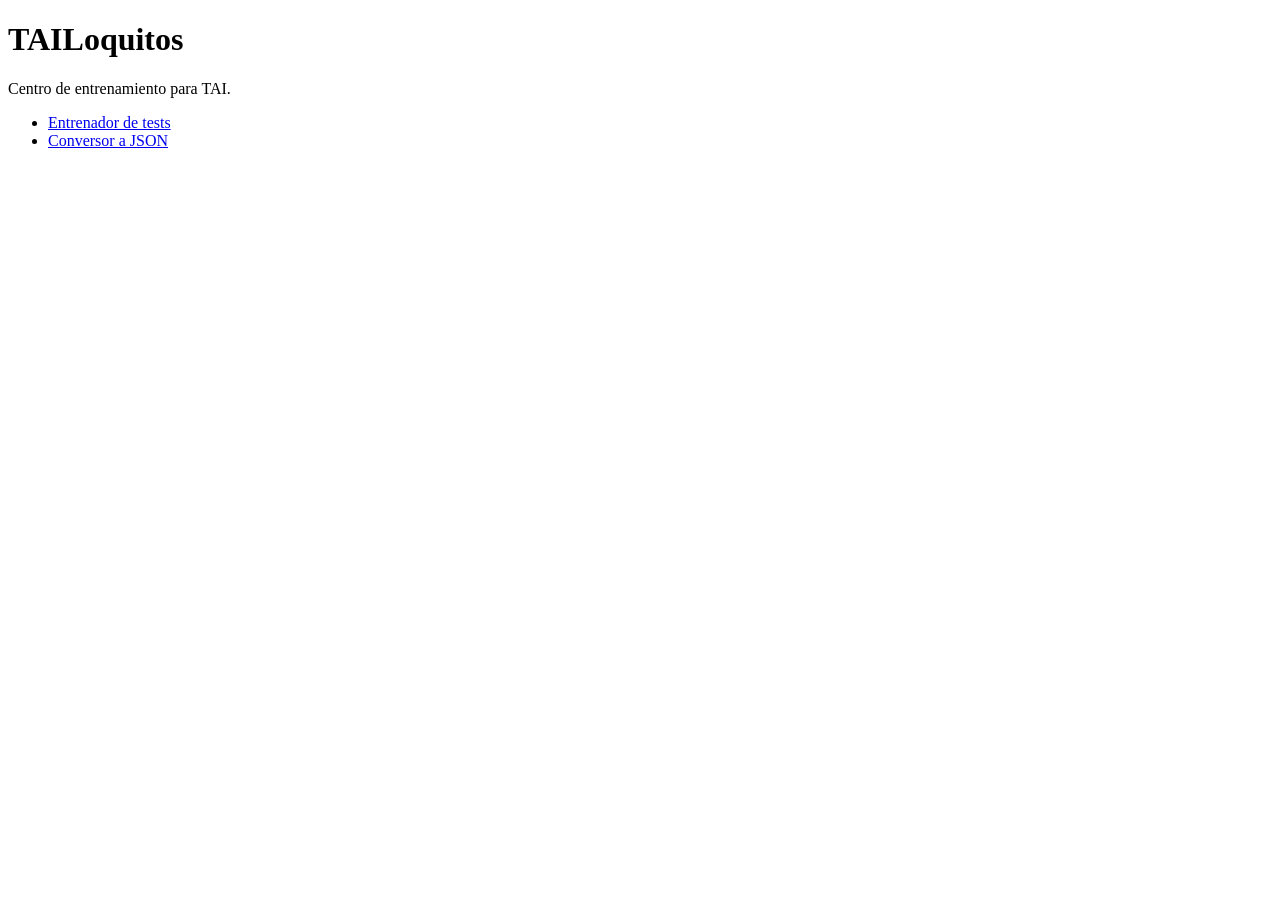
==== index.html @ bc34d842 "Crear estructura inicial de TAILoquitos" ====
<!DOCTYPE html>
<html lang="es">
<head>
  <meta charset="UTF-8">
  <title>TAILoquitos</title>
</head>
<body>
  <h1>TAILoquitos</h1>
  <p>Centro de entrenamiento para TAI.</p>

  <ul>
    <li><a href="herramientas/entrenador_tests.html">Entrenador de tests</a></li>
    <li><a href="herramientas/conversor_tests_json.html">Conversor a JSON</a></li>
  </ul>
</body>
</html>
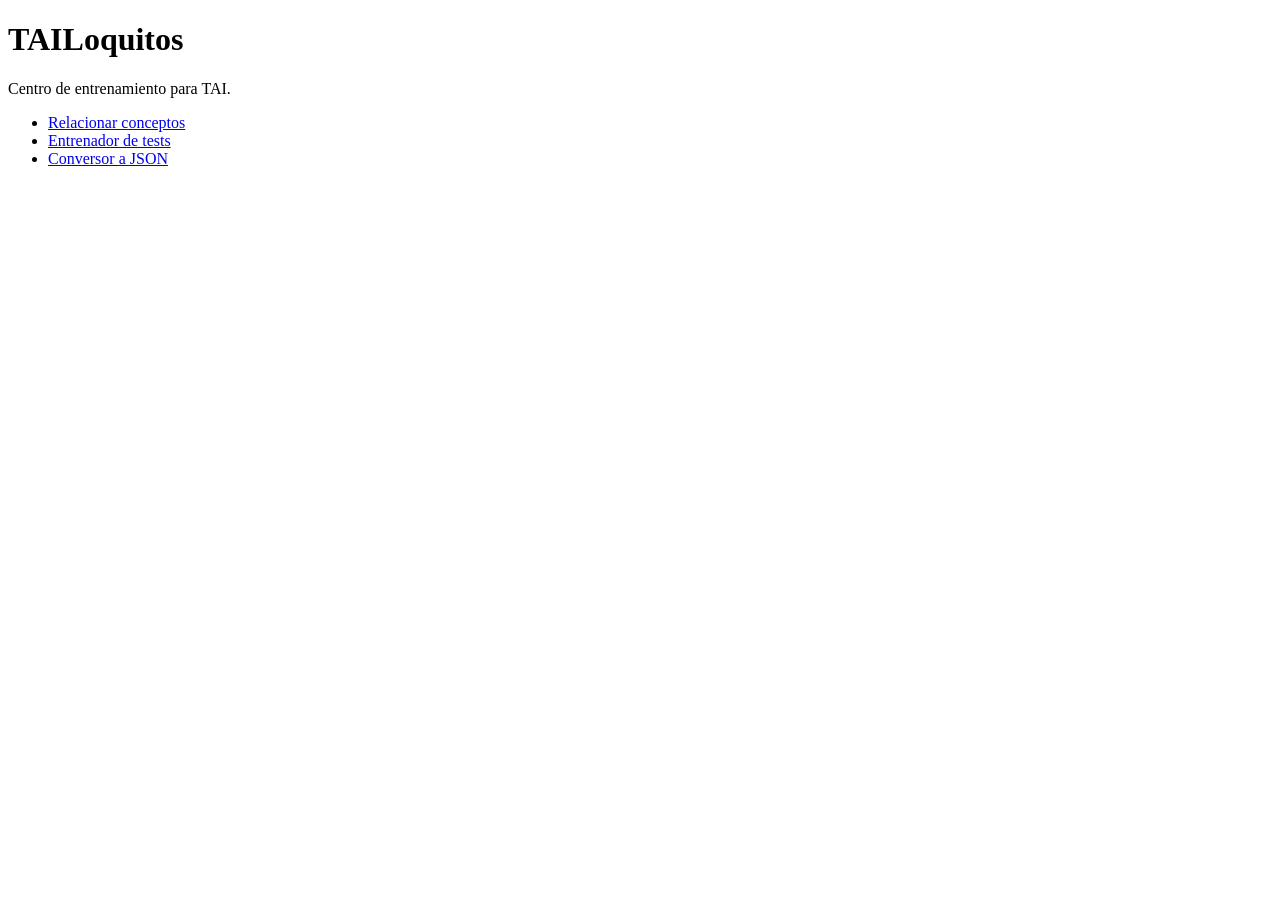
==== commit 1b7d7243: "editar index para meter enlace" ====
--- a/index.html
+++ b/index.html
@@ -9,6 +9,8 @@
   <p>Centro de entrenamiento para TAI.</p>
 
   <ul>
+    <li><a href="relacionar-conceptos.html">Relacionar conceptos</a></l>
+
     <li><a href="herramientas/entrenador_tests.html">Entrenador de tests</a></li>
     <li><a href="herramientas/conversor_tests_json.html">Conversor a JSON</a></li>
   </ul>
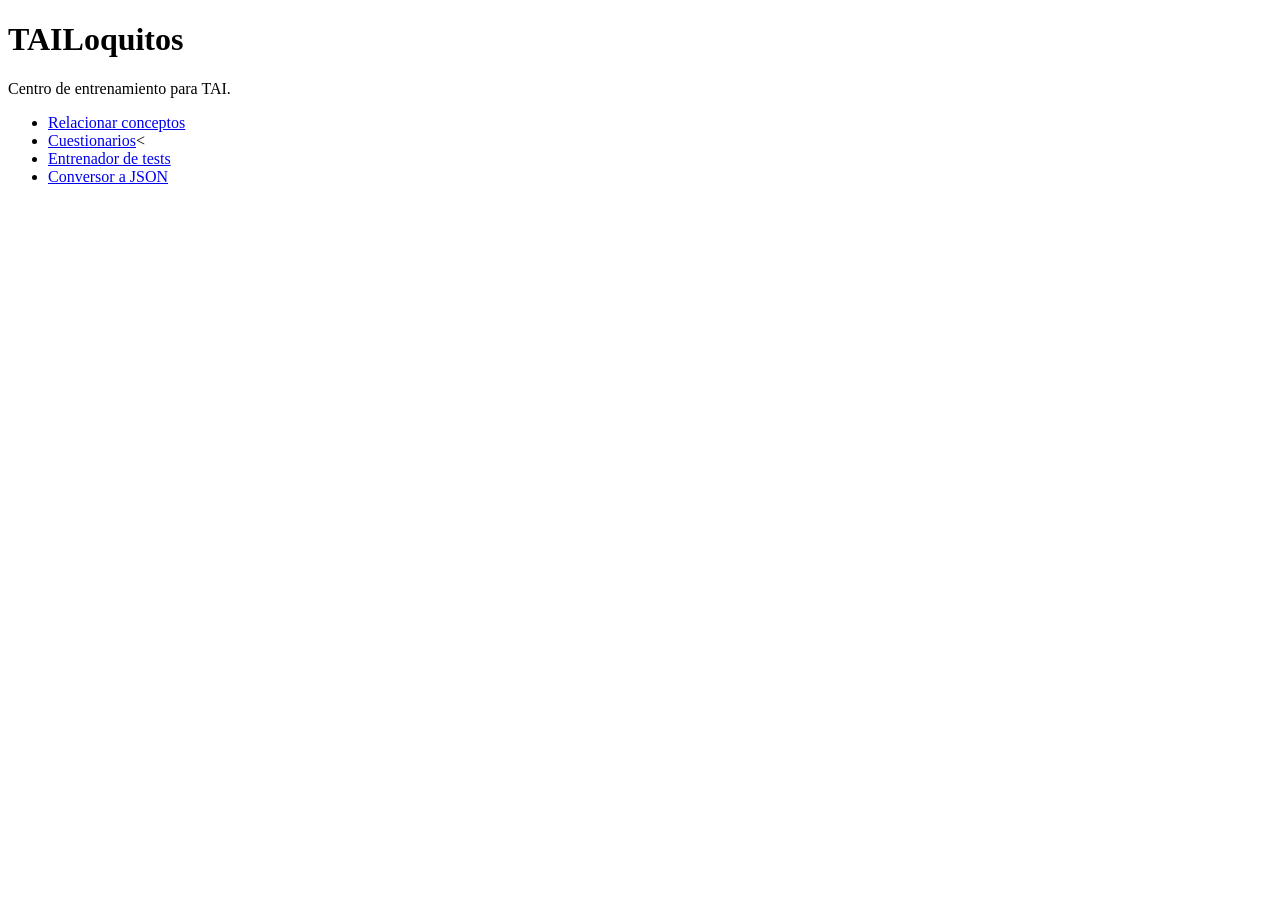
==== commit d818df7a: "añadir test" ====
--- a/index.html
+++ b/index.html
@@ -10,7 +10,7 @@
 
   <ul>
     <li><a href="relacionar-conceptos.html">Relacionar conceptos</a></l>
-
+    <li><a href="cuestionarios.html">Cuestionarios</a></l><
     <li><a href="herramientas/entrenador_tests.html">Entrenador de tests</a></li>
     <li><a href="herramientas/conversor_tests_json.html">Conversor a JSON</a></li>
   </ul>
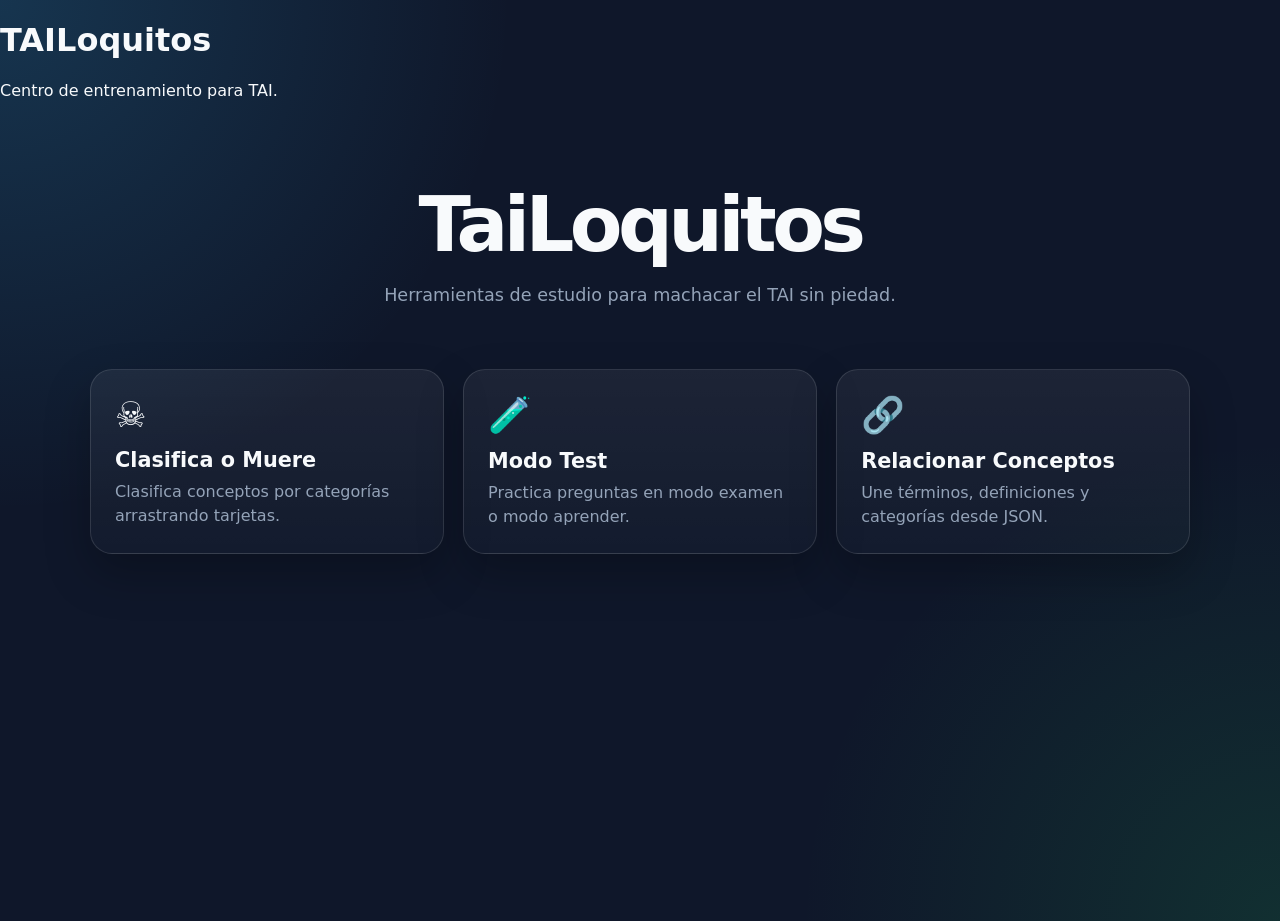
==== commit 85551d89: "cambiamos la presentacion completa" ====
--- a/index.html
+++ b/index.html
@@ -3,16 +3,50 @@
 <head>
   <meta charset="UTF-8">
   <title>TAILoquitos</title>
+<link rel="stylesheet" href="css/estilos.css">
 </head>
 <body>
   <h1>TAILoquitos</h1>
   <p>Centro de entrenamiento para TAI.</p>
+<!DOCTYPE html>
+<html lang="es">
+<head>
+  <meta charset="UTF-8">
+  <meta name="viewport" content="width=device-width, initial-scale=1.0">
+  <title>TaiLoquitos</title>
+  <link rel="stylesheet" href="css/estilos.css">
+</head>
+<body>
 
-  <ul>
-    <li><a href="relacionar-conceptos.html">Relacionar conceptos</a></l>
-    <li><a href="cuestionarios.html">Cuestionarios</a></l><
-    <li><a href="herramientas/entrenador_tests.html">Entrenador de tests</a></li>
-    <li><a href="herramientas/conversor_tests_json.html">Conversor a JSON</a></li>
-  </ul>
+  <header class="hero">
+    <h1>TaiLoquitos</h1>
+    <p>Herramientas de estudio para machacar el TAI sin piedad.</p>
+  </header>
+
+  <main class="contenedor">
+    <section class="grid-apps">
+
+      <a class="card-app" href="clasifica-o-muere.html">
+        <span class="emoji">☠️</span>
+        <h2>Clasifica o Muere</h2>
+        <p>Clasifica conceptos por categorías arrastrando tarjetas.</p>
+      </a>
+
+      <a class="card-app" href="cuestionarios.html">
+        <span class="emoji">🧪</span>
+        <h2>Modo Test</h2>
+        <p>Practica preguntas en modo examen o modo aprender.</p>
+      </a>
+
+      <a class="card-app" href="relacionar-conceptos.html">
+        <span class="emoji">🔗</span>
+        <h2>Relacionar Conceptos</h2>
+        <p>Une términos, definiciones y categorías desde JSON.</p>
+      </a>
+
+    </section>
+  </main>
+
 </body>
 </html>
+
--- a/css/estilos.css
+++ b/css/estilos.css
@@ -0,0 +1,100 @@
+:root {
+  --bg: #0f172a;
+  --card: #111827;
+  --card-hover: #1f2937;
+  --text: #f8fafc;
+  --muted: #94a3b8;
+  --accent: #38bdf8;
+  --accent-2: #22c55e;
+  --border: rgba(255, 255, 255, 0.12);
+}
+
+* {
+  box-sizing: border-box;
+}
+
+body {
+  margin: 0;
+  min-height: 100vh;
+  font-family: system-ui, -apple-system, BlinkMacSystemFont, "Segoe UI", sans-serif;
+  background:
+    radial-gradient(circle at top left, rgba(56, 189, 248, 0.18), transparent 32rem),
+    radial-gradient(circle at bottom right, rgba(34, 197, 94, 0.14), transparent 30rem),
+    var(--bg);
+  color: var(--text);
+}
+
+.hero {
+  text-align: center;
+  padding: 4rem 1rem 2rem;
+}
+
+.hero h1 {
+  margin: 0;
+  font-size: clamp(2.4rem, 7vw, 4.8rem);
+  letter-spacing: -0.06em;
+}
+
+.hero p {
+  margin: 1rem auto 0;
+  max-width: 620px;
+  color: var(--muted);
+  font-size: 1.1rem;
+}
+
+.contenedor {
+  width: min(1100px, 92%);
+  margin: 0 auto;
+  padding: 2rem 0 4rem;
+}
+
+.grid-apps {
+  display: grid;
+  grid-template-columns: repeat(auto-fit, minmax(240px, 1fr));
+  gap: 1.2rem;
+}
+
+.card-app {
+  display: block;
+  text-decoration: none;
+  color: inherit;
+  background: linear-gradient(180deg, rgba(255,255,255,0.06), rgba(255,255,255,0.02));
+  border: 1px solid var(--border);
+  border-radius: 22px;
+  padding: 1.5rem;
+  box-shadow: 0 20px 45px rgba(0, 0, 0, 0.25);
+  transition: transform 0.18s ease, background 0.18s ease, border-color 0.18s ease;
+}
+
+.card-app:hover {
+  transform: translateY(-6px);
+  background: var(--card-hover);
+  border-color: rgba(56, 189, 248, 0.45);
+}
+
+.card-app .emoji {
+  font-size: 2.2rem;
+  display: inline-block;
+  margin-bottom: 0.8rem;
+}
+
+.card-app h2 {
+  margin: 0 0 0.5rem;
+  font-size: 1.3rem;
+}
+
+.card-app p {
+  margin: 0;
+  color: var(--muted);
+  line-height: 1.5;
+}
+
+@media (max-width: 600px) {
+  .hero {
+    padding-top: 2.5rem;
+  }
+
+  .card-app {
+    padding: 1.2rem;
+  }
+}
--- a/css/estilos.css
+++ b/css/estilos.css
@@ -0,0 +1,100 @@
+:root {
+  --bg: #0f172a;
+  --card: #111827;
+  --card-hover: #1f2937;
+  --text: #f8fafc;
+  --muted: #94a3b8;
+  --accent: #38bdf8;
+  --accent-2: #22c55e;
+  --border: rgba(255, 255, 255, 0.12);
+}
+
+* {
+  box-sizing: border-box;
+}
+
+body {
+  margin: 0;
+  min-height: 100vh;
+  font-family: system-ui, -apple-system, BlinkMacSystemFont, "Segoe UI", sans-serif;
+  background:
+    radial-gradient(circle at top left, rgba(56, 189, 248, 0.18), transparent 32rem),
+    radial-gradient(circle at bottom right, rgba(34, 197, 94, 0.14), transparent 30rem),
+    var(--bg);
+  color: var(--text);
+}
+
+.hero {
+  text-align: center;
+  padding: 4rem 1rem 2rem;
+}
+
+.hero h1 {
+  margin: 0;
+  font-size: clamp(2.4rem, 7vw, 4.8rem);
+  letter-spacing: -0.06em;
+}
+
+.hero p {
+  margin: 1rem auto 0;
+  max-width: 620px;
+  color: var(--muted);
+  font-size: 1.1rem;
+}
+
+.contenedor {
+  width: min(1100px, 92%);
+  margin: 0 auto;
+  padding: 2rem 0 4rem;
+}
+
+.grid-apps {
+  display: grid;
+  grid-template-columns: repeat(auto-fit, minmax(240px, 1fr));
+  gap: 1.2rem;
+}
+
+.card-app {
+  display: block;
+  text-decoration: none;
+  color: inherit;
+  background: linear-gradient(180deg, rgba(255,255,255,0.06), rgba(255,255,255,0.02));
+  border: 1px solid var(--border);
+  border-radius: 22px;
+  padding: 1.5rem;
+  box-shadow: 0 20px 45px rgba(0, 0, 0, 0.25);
+  transition: transform 0.18s ease, background 0.18s ease, border-color 0.18s ease;
+}
+
+.card-app:hover {
+  transform: translateY(-6px);
+  background: var(--card-hover);
+  border-color: rgba(56, 189, 248, 0.45);
+}
+
+.card-app .emoji {
+  font-size: 2.2rem;
+  display: inline-block;
+  margin-bottom: 0.8rem;
+}
+
+.card-app h2 {
+  margin: 0 0 0.5rem;
+  font-size: 1.3rem;
+}
+
+.card-app p {
+  margin: 0;
+  color: var(--muted);
+  line-height: 1.5;
+}
+
+@media (max-width: 600px) {
+  .hero {
+    padding-top: 2.5rem;
+  }
+
+  .card-app {
+    padding: 1.2rem;
+  }
+}
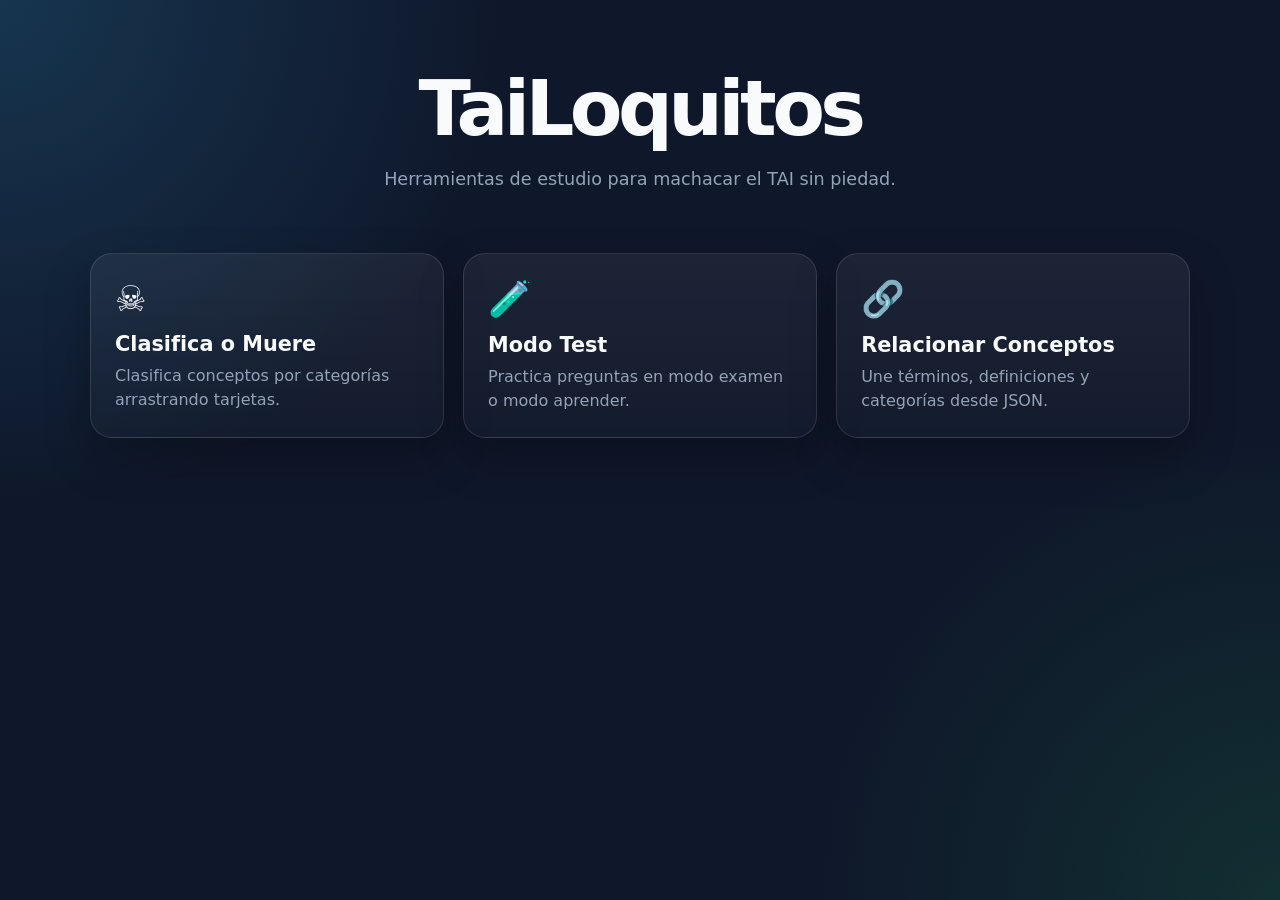
==== commit a76c72f0: "quitamos enunciado principal" ====
--- a/index.html
+++ b/index.html
@@ -6,8 +6,6 @@
 <link rel="stylesheet" href="css/estilos.css">
 </head>
 <body>
-  <h1>TAILoquitos</h1>
-  <p>Centro de entrenamiento para TAI.</p>
 <!DOCTYPE html>
 <html lang="es">
 <head>
